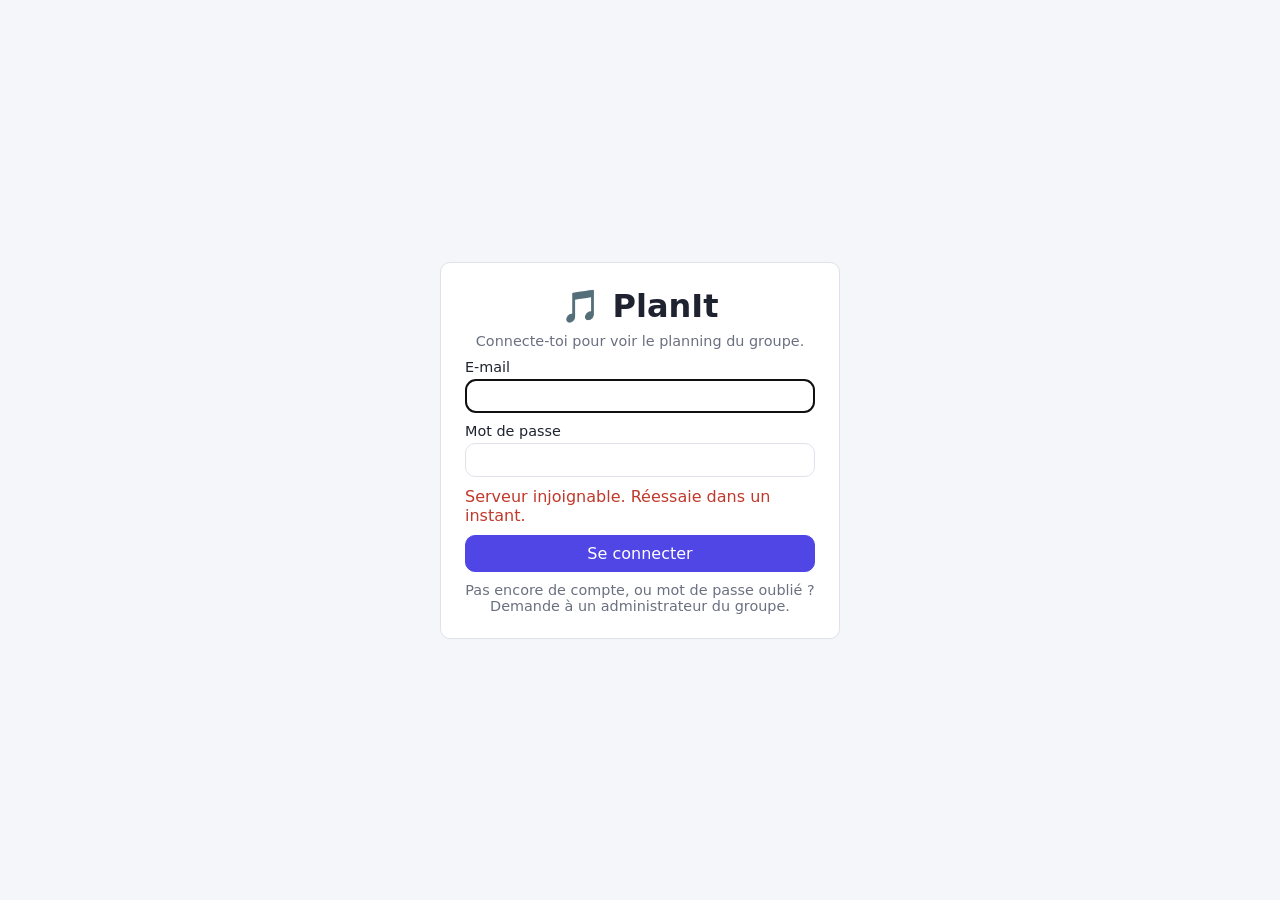
==== planning-groupe/src/main/resources/static/connexion.html @ a96bc041 "Ajoute les comptes : connexion, mots de passe et droits d'administrateur Plus rien n'est visible san" ====
<!doctype html>
<html lang="fr">
<head>
    <meta charset="utf-8">
    <meta name="viewport" content="width=device-width, initial-scale=1">
    <meta name="theme-color" content="#4f46e5">
    <title>PlanIt — Connexion</title>
    <link rel="stylesheet" href="style.css">
</head>
<body class="page-connexion">
<main class="carte-connexion">
    <h1>🎵 PlanIt</h1>

    <!-- Connexion habituelle -->
    <form id="form-connexion">
        <p class="info">Connecte-toi pour voir le planning du groupe.</p>
        <label>E-mail
            <input name="email" type="email" required autocomplete="username" autofocus>
        </label>
        <label>Mot de passe
            <input name="motDePasse" type="password" required autocomplete="current-password">
        </label>
        <p id="erreur-connexion" class="erreur" role="alert"></p>
        <button class="principal">Se connecter</button>
        <p class="info">Pas encore de compte, ou mot de passe oublié ? Demande à un administrateur du groupe.</p>
    </form>

    <!-- Tout premier lancement : création du compte administrateur -->
    <form id="form-premier" hidden>
        <p class="info">Bienvenue ! Crée le premier compte : ce sera l'administrateur du groupe.</p>
        <label>Ton nom
            <input name="nom" required maxlength="60" autocomplete="name">
        </label>
        <label>E-mail
            <input name="email" type="email" required autocomplete="username">
        </label>
        <label>Mot de passe (8 caractères minimum)
            <input name="motDePasse" type="password" required minlength="8" maxlength="64" autocomplete="new-password">
        </label>
        <label id="champ-code" hidden>Code d'installation
            <input name="code" autocomplete="off">
        </label>
        <p id="erreur-premier" class="erreur" role="alert"></p>
        <button class="principal">Créer mon compte</button>
    </form>
</main>

<script src="connexion.js"></script>
</body>
</html>
---- planning-groupe/src/main/resources/static/style.css ----
:root {
    --fond: #f5f6fa;
    --carte: #ffffff;
    --texte: #1f2330;
    --doux: #6b7080;
    --bord: #dfe2ea;
    --accent: #4f46e5;
    --accent-texte: #ffffff;
    --danger: #c0392b;
    --rayon: 10px;
}

@media (prefers-color-scheme: dark) {
    :root {
        --fond: #14161c;
        --carte: #1e2129;
        --texte: #e8eaf0;
        --doux: #9aa0b0;
        --bord: #323642;
        --accent: #818cf8;
        --accent-texte: #11131a;
        --danger: #f87171;
    }
}

* { box-sizing: border-box; }

/* Un élément marqué « hidden » reste caché, même si une autre règle lui donne un affichage. */
[hidden] { display: none !important; }

body {
    margin: 0;
    font-family: system-ui, -apple-system, "Segoe UI", Roboto, sans-serif;
    background: var(--fond);
    color: var(--texte);
}

.entete {
    display: flex;
    flex-wrap: wrap;
    align-items: center;
    justify-content: space-between;
    gap: 8px;
    padding: 12px 16px;
    background: var(--carte);
    border-bottom: 1px solid var(--bord);
}
.entete h1 { margin: 0; font-size: 1.2rem; }
.identite { font-size: .9rem; max-width: 60%; overflow: hidden; text-overflow: ellipsis; white-space: nowrap; }

.onglets {
    display: flex;
    background: var(--carte);
    border-bottom: 1px solid var(--bord);
    position: sticky;
    top: 0;
    z-index: 5;
}
.onglet {
    flex: 1;
    border: 0;
    border-bottom: 3px solid transparent;
    border-radius: 0;
    background: none;
    padding: 12px 4px;
    font-size: 1rem;
}
.onglet.actif { border-bottom-color: var(--accent); font-weight: 600; }

main { padding: 16px; max-width: 1100px; margin: 0 auto; }

button, input, select, textarea {
    font: inherit;
    color: inherit;
}
button {
    padding: 8px 12px;
    border: 1px solid var(--bord);
    border-radius: var(--rayon);
    background: var(--carte);
    cursor: pointer;
}
button.principal { background: var(--accent); color: var(--accent-texte); border-color: var(--accent); }
button.danger { color: var(--danger); }
button:disabled { opacity: .5; cursor: default; }

input, select, textarea {
    padding: 8px 10px;
    border: 1px solid var(--bord);
    border-radius: var(--rayon);
    background: var(--carte);
    min-width: 0;
}
input[type="color"] { padding: 2px; width: 44px; height: 40px; }

.barre {
    display: flex;
    flex-wrap: wrap;
    align-items: center;
    gap: 8px;
    margin: 8px 0;
}
.semaine-titre { flex: 1; text-align: center; font-weight: 600; min-width: 140px; }

/* ---------- Planning ---------- */
.jour { margin: 16px 0; }
.jour h3 {
    margin: 0 0 6px;
    font-size: .95rem;
    color: var(--doux);
}
.jour h3::first-letter { text-transform: uppercase; }
.jour.aujourdhui h3 { color: var(--accent); }
.vide { color: var(--doux); font-size: .9rem; margin: 0; }

.evenement {
    background: var(--carte);
    border: 1px solid var(--bord);
    border-left: 5px solid var(--accent);
    border-radius: var(--rayon);
    padding: 10px 12px;
    margin-bottom: 8px;
}
.evenement.CONCERT { border-left-color: #e11d48; }
.evenement.REUNION { border-left-color: #0891b2; }
.evenement.AUTRE { border-left-color: #9ca3af; }
.evenement .haut { display: flex; justify-content: space-between; gap: 8px; flex-wrap: wrap; }
.evenement .heure { font-weight: 600; }
.evenement .type { font-size: .75rem; color: var(--doux); text-transform: uppercase; }
.evenement h4 { margin: 4px 0; font-size: 1.05rem; }
.evenement .details { color: var(--doux); font-size: .9rem; margin: 2px 0; white-space: pre-line; }
.evenement .programme { margin: 6px 0; padding-left: 20px; font-size: .9rem; }
.evenement .programme a { color: var(--accent); cursor: pointer; }

.pastilles { display: flex; flex-wrap: wrap; gap: 4px; margin: 6px 0; }
.pastille {
    display: inline-flex;
    align-items: center;
    gap: 4px;
    padding: 2px 8px;
    border-radius: 999px;
    border: 1px solid var(--bord);
    font-size: .8rem;
}
.pastille::before {
    content: "";
    width: 8px; height: 8px; border-radius: 50%;
    background: var(--c, var(--accent));
}

/* ---------- Chants ---------- */
.deux-colonnes { display: grid; gap: 16px; }
@media (min-width: 800px) {
    .deux-colonnes { grid-template-columns: 280px 1fr; }
}
.liste-chants ul { list-style: none; padding: 0; margin: 0; }
.liste-chants li {
    padding: 10px 12px;
    border: 1px solid var(--bord);
    border-radius: var(--rayon);
    background: var(--carte);
    margin-bottom: 6px;
    cursor: pointer;
}
.liste-chants li.actif { border-color: var(--accent); }
.liste-chants li small { color: var(--doux); display: block; }
.liste-chants input[type="search"] { flex: 1; }

.chant { display: flex; flex-direction: column; gap: 8px; min-width: 0; }
.champs-chant { display: flex; flex-wrap: wrap; gap: 8px; }
.champs-chant input { flex: 1 1 220px; }
.champs-chant input.court { flex: 1 1 140px; }

textarea#chant-contenu, pre#resultat {
    font-family: ui-monospace, "Cascadia Mono", Menlo, Consolas, monospace;
    font-size: .9rem;
    line-height: 1.4;
}
textarea#chant-contenu { min-height: 220px; resize: vertical; width: 100%; }

.transposition {
    background: var(--carte);
    border: 1px solid var(--bord);
    border-radius: var(--rayon);
    padding: 12px;
}
.transposition h2 { margin: 0 0 4px; font-size: 1.05rem; }
.decalage { min-width: 48px; text-align: center; font-weight: 700; font-size: 1.1rem; }
.info { color: var(--doux); font-size: .9rem; margin: 4px 0; }
pre#resultat {
    margin: 8px 0;
    padding: 12px;
    background: var(--fond);
    border-radius: var(--rayon);
    overflow-x: auto;
    min-height: 80px;
}

/* ---------- Membres ---------- */
.membres { list-style: none; padding: 0; }
.membres li {
    display: flex;
    flex-wrap: wrap;
    align-items: center;
    gap: 10px;
    padding: 10px 12px;
    background: var(--carte);
    border: 1px solid var(--bord);
    border-radius: var(--rayon);
    margin-bottom: 6px;
}
.membres .rond { width: 14px; height: 14px; border-radius: 50%; flex: none; }
.membres .nom { flex: 1 1 160px; min-width: 0; overflow-wrap: anywhere; }
.membres small { color: var(--doux); display: block; }
.membres .actions { display: flex; flex-wrap: wrap; gap: 6px; }
.membres .actions button { padding: 6px 10px; font-size: .9rem; }
.badge {
    display: inline-block;
    padding: 1px 8px;
    border-radius: 999px;
    background: var(--accent);
    color: var(--accent-texte);
    font-size: .7rem;
    font-weight: 600;
    vertical-align: middle;
}

/* ---------- Dialogue ---------- */
dialog {
    border: 1px solid var(--bord);
    border-radius: var(--rayon);
    background: var(--carte);
    color: var(--texte);
    width: min(560px, calc(100vw - 24px));
    max-height: calc(100vh - 24px);
    padding: 16px;
}
dialog::backdrop { background: rgb(0 0 0 / .45); }
dialog h2 { margin-top: 0; }
dialog label { display: flex; flex-direction: column; gap: 4px; margin-bottom: 10px; font-size: .9rem; }
dialog .ligne { display: flex; gap: 8px; flex-wrap: wrap; }
dialog .ligne label { flex: 1 1 120px; }
fieldset { border: 1px solid var(--bord); border-radius: var(--rayon); margin: 0 0 10px; }
.cases { display: flex; flex-wrap: wrap; gap: 4px 14px; }
.cases label { flex-direction: row; align-items: center; margin: 0; }
.erreur { color: var(--danger); min-height: 1em; }

.toast {
    position: fixed;
    left: 50%;
    bottom: 20px;
    transform: translateX(-50%);
    background: var(--texte);
    color: var(--fond);
    padding: 10px 16px;
    border-radius: var(--rayon);
    z-index: 20;
}

/* ---------- Pièces jointes ---------- */
.pieces-jointes {
    background: var(--carte);
    border: 1px solid var(--bord);
    border-radius: var(--rayon);
    padding: 12px;
}
.pieces-jointes h2 { margin: 0 0 4px; font-size: 1.05rem; }
#pj-liste { list-style: none; padding: 0; margin: 8px 0; }
#pj-liste li { padding: 8px 0; border-bottom: 1px solid var(--bord); }
#pj-liste li:last-child { border-bottom: 0; }
.pj-ligne { display: flex; align-items: center; gap: 8px; }
.pj-ligne a { flex: 1; min-width: 0; overflow-wrap: anywhere; color: var(--accent); }
.pj-ligne small { color: var(--doux); white-space: nowrap; }
.pj-ligne button { padding: 4px 10px; }
#pj-liste audio, #pj-liste video { display: block; width: 100%; margin-top: 6px; }
#pj-liste video { max-height: 320px; background: #000; border-radius: var(--rayon); }
.bouton-fichier {
    display: block;
    padding: 12px;
    border: 2px dashed var(--bord);
    border-radius: var(--rayon);
    text-align: center;
    color: var(--accent);
    cursor: pointer;
}

/* ---------- Connexion et compte ---------- */
.page-connexion {
    min-height: 100vh;
    display: flex;
    align-items: center;
    justify-content: center;
    padding: 16px;
}
.carte-connexion {
    width: min(400px, 100%);
    margin: 0;
    padding: 24px;
    background: var(--carte);
    border: 1px solid var(--bord);
    border-radius: var(--rayon);
}
.carte-connexion h1 { margin: 0 0 8px; text-align: center; }
.carte-connexion form, #dialogue-compte form, #form-provisoire, #form-suppression {
    display: flex;
    flex-direction: column;
    gap: 10px;
}
.carte-connexion label {
    display: flex;
    flex-direction: column;
    gap: 4px;
    font-size: .9rem;
}
.carte-connexion .info { text-align: center; margin: 0; }
.carte-connexion .erreur { margin: 0; }
dialog h3 { margin: 12px 0 0; font-size: 1rem; }
dialog form label { margin-bottom: 0; }
#dialogue-compte form { margin-bottom: 14px; }
.code-a-copier {
    margin: 12px 0;
    padding: 14px;
    text-align: center;
    font-family: ui-monospace, "Cascadia Mono", Menlo, Consolas, monospace;
    font-size: 1.3rem;
    letter-spacing: .05em;
    background: var(--fond);
    border-radius: var(--rayon);
    user-select: all;
    overflow-wrap: anywhere;
}
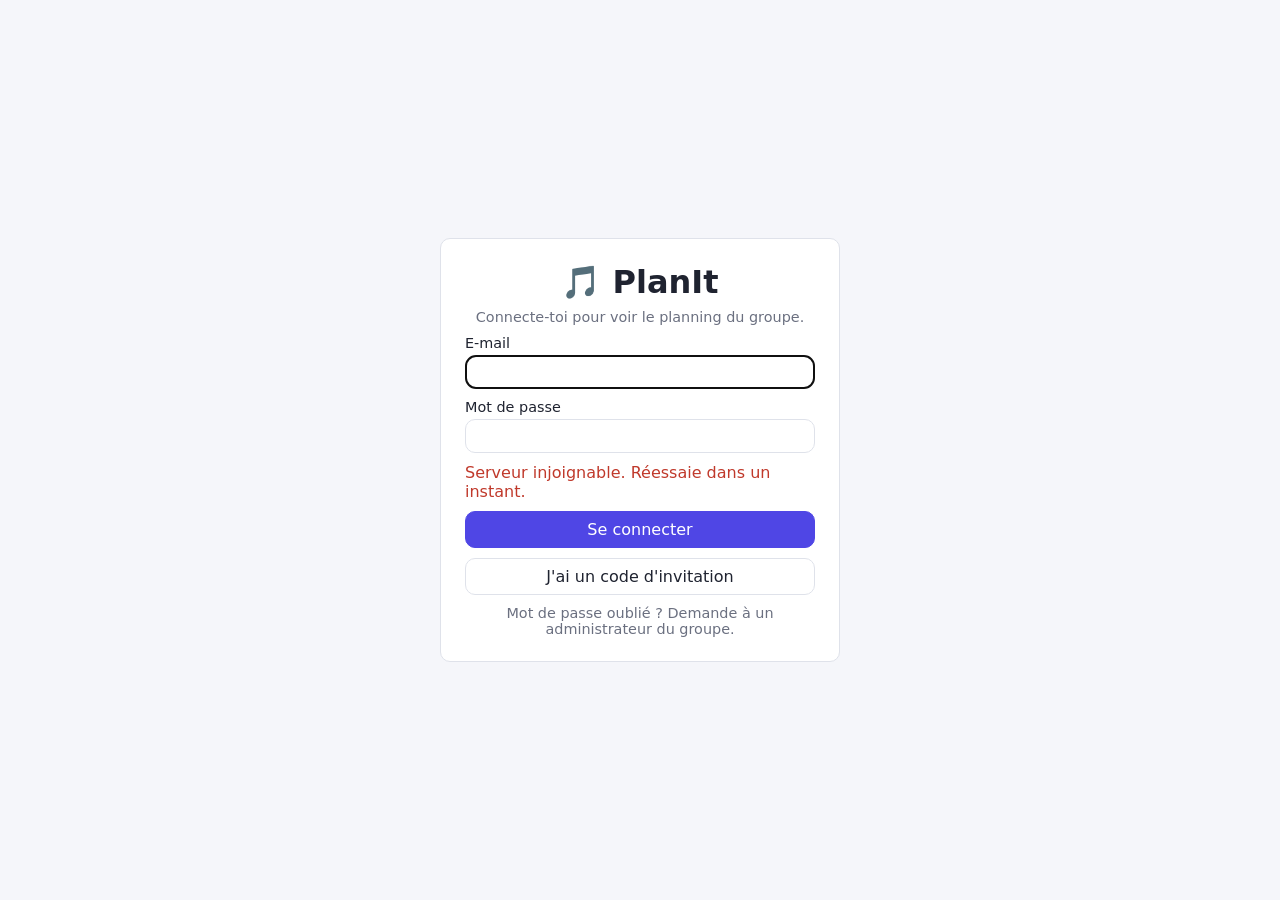
==== commit d21a6831: "Ajoute l'invitation par code Un administrateur crée une invitation (code de 12 caractères, valable 7" ====
--- a/planning-groupe/src/main/resources/static/connexion.html
+++ b/planning-groupe/src/main/resources/static/connexion.html
@@ -22,12 +22,16 @@
         </label>
         <p id="erreur-connexion" class="erreur" role="alert"></p>
         <button class="principal">Se connecter</button>
-        <p class="info">Pas encore de compte, ou mot de passe oublié ? Demande à un administrateur du groupe.</p>
+        <button type="button" id="j-ai-un-code">J'ai un code d'invitation</button>
+        <p class="info">Mot de passe oublié ? Demande à un administrateur du groupe.</p>
     </form>
 
-    <!-- Tout premier lancement : création du compte administrateur -->
+    <!-- Création d'un compte : le tout premier (administrateur), ou avec un code d'invitation -->
     <form id="form-premier" hidden>
-        <p class="info">Bienvenue ! Crée le premier compte : ce sera l'administrateur du groupe.</p>
+        <p id="intro-inscription" class="info">Bienvenue ! Crée le premier compte : ce sera l'administrateur du groupe.</p>
+        <label id="champ-code" hidden><span id="libelle-code">Code d'installation</span>
+            <input name="code" autocomplete="off" autocapitalize="none" spellcheck="false">
+        </label>
         <label>Ton nom
             <input name="nom" required maxlength="60" autocomplete="name">
         </label>
@@ -37,11 +41,9 @@
         <label>Mot de passe (8 caractères minimum)
             <input name="motDePasse" type="password" required minlength="8" maxlength="64" autocomplete="new-password">
         </label>
-        <label id="champ-code" hidden>Code d'installation
-            <input name="code" autocomplete="off">
-        </label>
         <p id="erreur-premier" class="erreur" role="alert"></p>
         <button class="principal">Créer mon compte</button>
+        <button type="button" id="retour-connexion" hidden>J'ai déjà un compte</button>
     </form>
 </main>
 
--- a/planning-groupe/src/main/resources/static/style.css
+++ b/planning-groupe/src/main/resources/static/style.css
@@ -329,3 +329,27 @@
     user-select: all;
     overflow-wrap: anywhere;
 }
+
+/* ---------- Invitations ---------- */
+.invitations {
+    margin-top: 24px;
+    padding: 12px;
+    background: var(--carte);
+    border: 1px solid var(--bord);
+    border-radius: var(--rayon);
+}
+.invitations h2 { margin: 0 0 4px; font-size: 1.05rem; }
+.invitations .info { margin: 0 0 12px; }
+#invitations { list-style: none; padding: 0; margin: 12px 0 0; }
+#invitations li {
+    display: flex;
+    flex-wrap: wrap;
+    align-items: center;
+    gap: 6px 10px;
+    padding: 8px 0;
+    border-top: 1px solid var(--bord);
+}
+#invitations small { color: var(--doux); flex: 1 1 160px; }
+#invitations .actions { display: flex; gap: 6px; }
+#invitations .actions button { padding: 6px 10px; font-size: .9rem; }
+.code-court { font-family: ui-monospace, "Cascadia Mono", Menlo, Consolas, monospace; font-weight: 600; }
